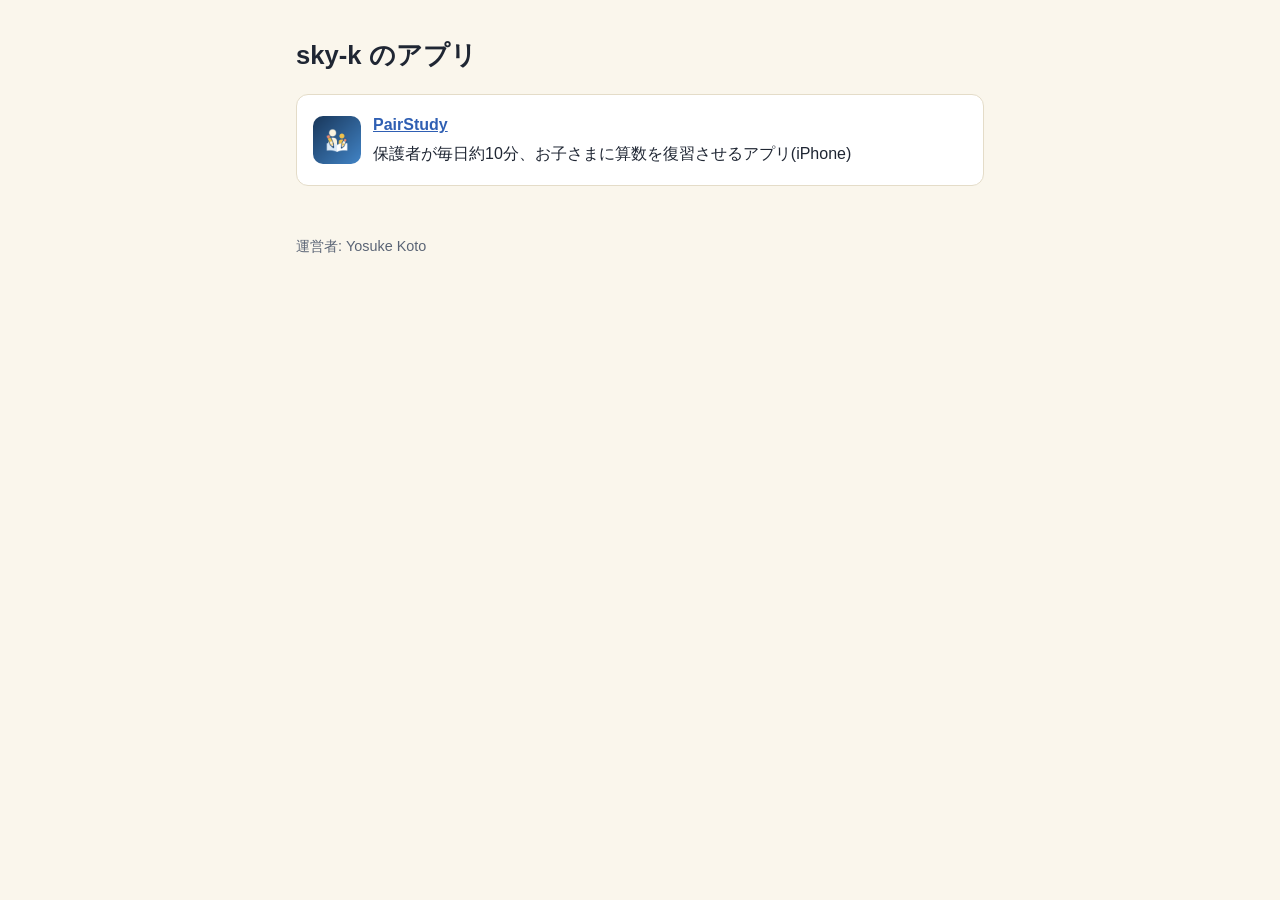
==== index.html @ 608a2f1b "PairStudy のサポートとプライバシーポリシーを公開する" ====
<!doctype html>
<html lang="ja">
<head>
<meta charset="utf-8">
<meta name="viewport" content="width=device-width, initial-scale=1">
<title>sky-k のアプリ</title>
<link rel="stylesheet" href="style.css">
</head>
<body>
<main>
<h1>sky-k のアプリ</h1>
<ul class="apps">
  <li class="card">
    <img src="pairstudy/icon.png" alt="">
    <div>
      <a href="pairstudy/"><strong>PairStudy</strong></a><br>
      保護者が毎日約10分、お子さまに算数を復習させるアプリ(iPhone)
    </div>
  </li>
</ul>
<footer>運営者: Yosuke Koto</footer>
</main>
</body>
</html>
---- style.css ----
:root {
  --bg: #faf6ec;
  --surface: #ffffff;
  --text: #1f2633;
  --muted: #5a6475;
  --primary: #2f5fb3;
  --border: #e4dcc8;
}
@media (prefers-color-scheme: dark) {
  :root {
    --bg: #14171d;
    --surface: #1e232c;
    --text: #e8e6e1;
    --muted: #a6adb9;
    --primary: #8fb2f0;
    --border: #2f3542;
  }
}
* { box-sizing: border-box; }
body {
  margin: 0;
  background: var(--bg);
  color: var(--text);
  font-family: -apple-system, BlinkMacSystemFont, "Hiragino Sans", "Noto Sans JP", sans-serif;
  line-height: 1.8;
}
main { max-width: 720px; margin: 0 auto; padding: 32px 16px 64px; }
header { display: flex; align-items: center; gap: 12px; margin-bottom: 8px; }
header img { width: 56px; height: 56px; border-radius: 12px; }
h1 { font-size: 1.6rem; margin: 0; }
h2 { font-size: 1.15rem; margin-top: 2em; border-bottom: 1px solid var(--border); padding-bottom: 4px; }
a { color: var(--primary); }
nav { margin: 8px 0 24px; color: var(--muted); }
.card { background: var(--surface); border: 1px solid var(--border); border-radius: 12px; padding: 16px; }
footer { margin-top: 48px; color: var(--muted); font-size: 0.9rem; }
.apps { list-style: none; padding: 0; }
.apps li { display: flex; gap: 12px; align-items: center; margin-bottom: 12px; }
.apps img { width: 48px; height: 48px; border-radius: 10px; }
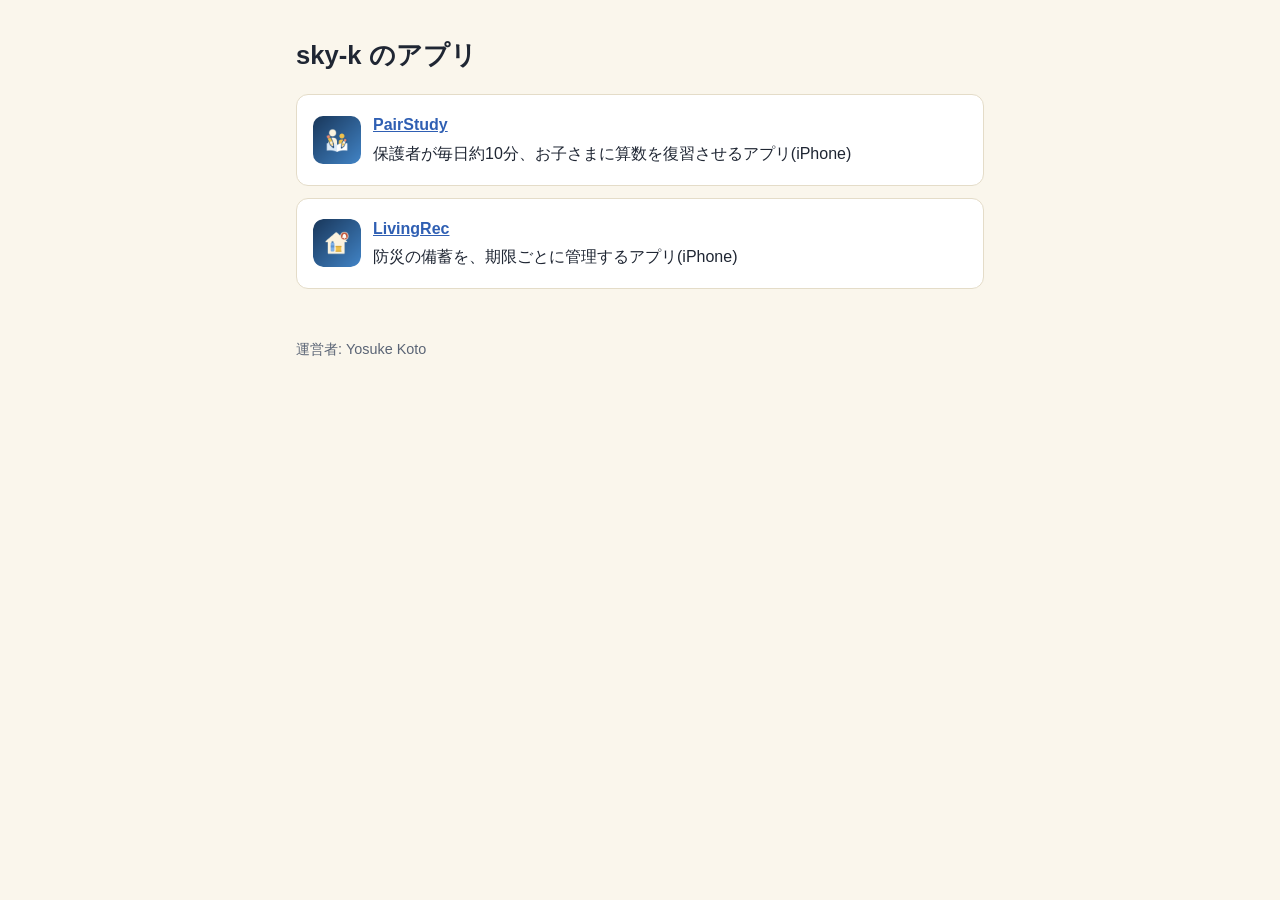
==== commit 5961416c: "LivingRec のサポートとプライバシーポリシーを公開する Co-Authored-By: Claude Opus 5.5 <noreply@anthropic.com>" ====
--- a/index.html
+++ b/index.html
@@ -17,6 +17,13 @@
       保護者が毎日約10分、お子さまに算数を復習させるアプリ(iPhone)
     </div>
   </li>
+  <li class="card">
+    <img src="livingrec/icon.png" alt="">
+    <div>
+      <a href="livingrec/"><strong>LivingRec</strong></a><br>
+      防災の備蓄を、期限ごとに管理するアプリ(iPhone)
+    </div>
+  </li>
 </ul>
 <footer>運営者: Yosuke Koto</footer>
 </main>
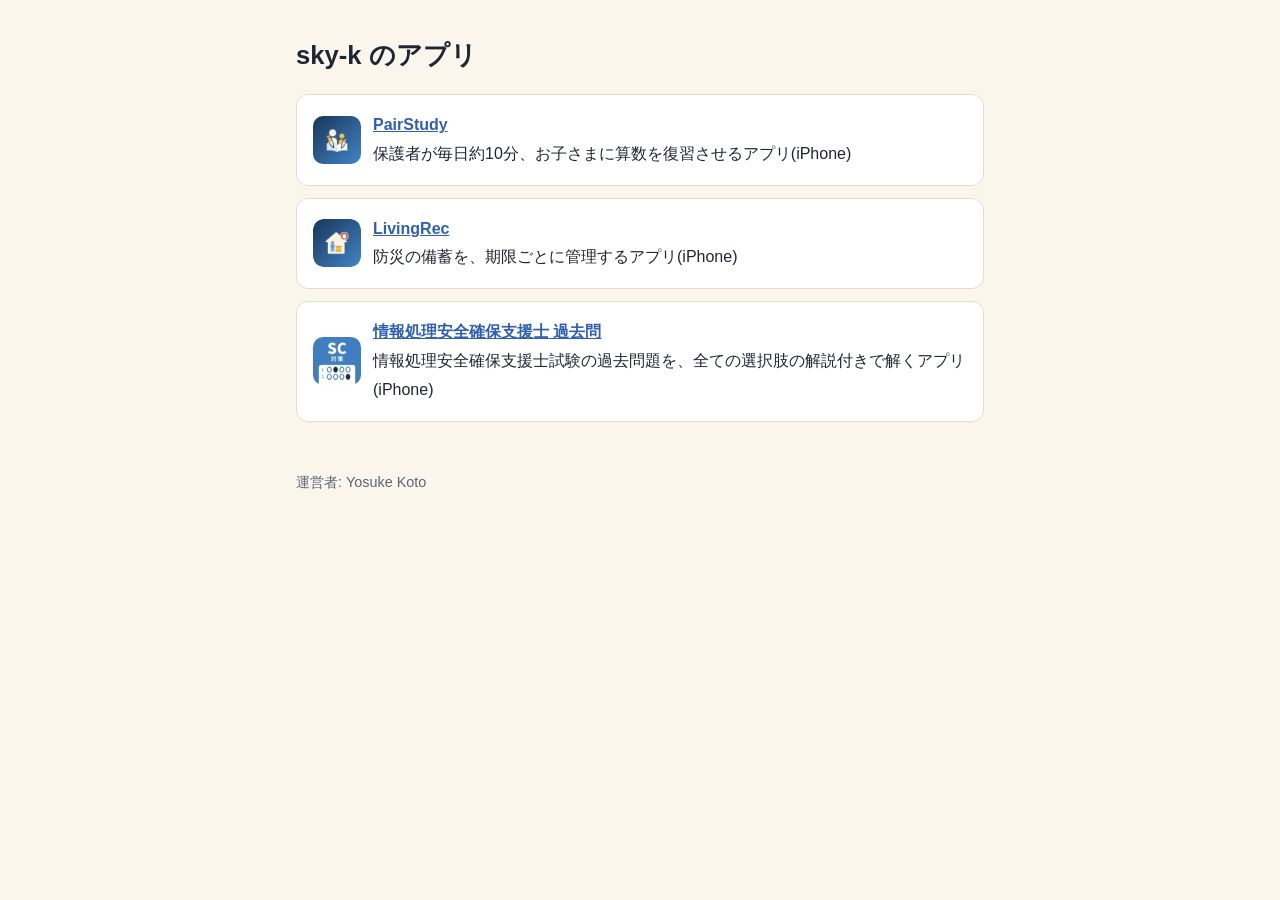
==== commit 66dd7d08: "情報処理安全確保支援士 過去問 のサポートとプライバシーポリシーを公開する Co-Authored-By: Claude Opus 5.5 <noreply@anthropic.com>" ====
--- a/index.html
+++ b/index.html
@@ -24,6 +24,13 @@
       防災の備蓄を、期限ごとに管理するアプリ(iPhone)
     </div>
   </li>
+  <li class="card">
+    <img src="learnsc/icon.png" alt="">
+    <div>
+      <a href="learnsc/"><strong>情報処理安全確保支援士 過去問</strong></a><br>
+      情報処理安全確保支援士試験の過去問題を、全ての選択肢の解説付きで解くアプリ(iPhone)
+    </div>
+  </li>
 </ul>
 <footer>運営者: Yosuke Koto</footer>
 </main>
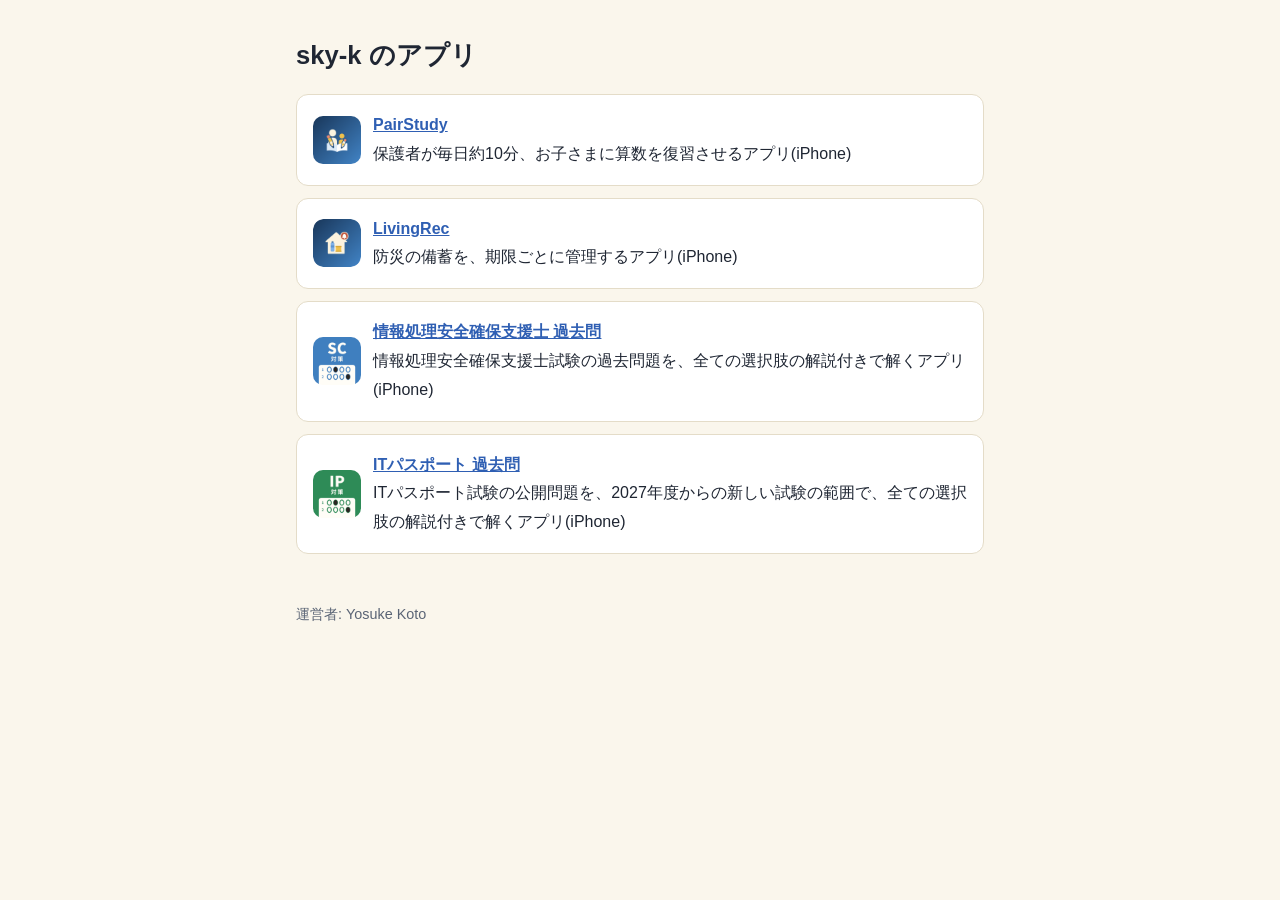
==== commit f03d52d7: "ITパスポート 過去問 のサポートとプライバシーポリシーを公開する Co-Authored-By: Claude Opus 5.5 <noreply@anthropic.com>" ====
--- a/index.html
+++ b/index.html
@@ -31,6 +31,13 @@
       情報処理安全確保支援士試験の過去問題を、全ての選択肢の解説付きで解くアプリ(iPhone)
     </div>
   </li>
+  <li class="card">
+    <img src="learnip/icon.png" alt="">
+    <div>
+      <a href="learnip/"><strong>ITパスポート 過去問</strong></a><br>
+      ITパスポート試験の公開問題を、2027年度からの新しい試験の範囲で、全ての選択肢の解説付きで解くアプリ(iPhone)
+    </div>
+  </li>
 </ul>
 <footer>運営者: Yosuke Koto</footer>
 </main>
